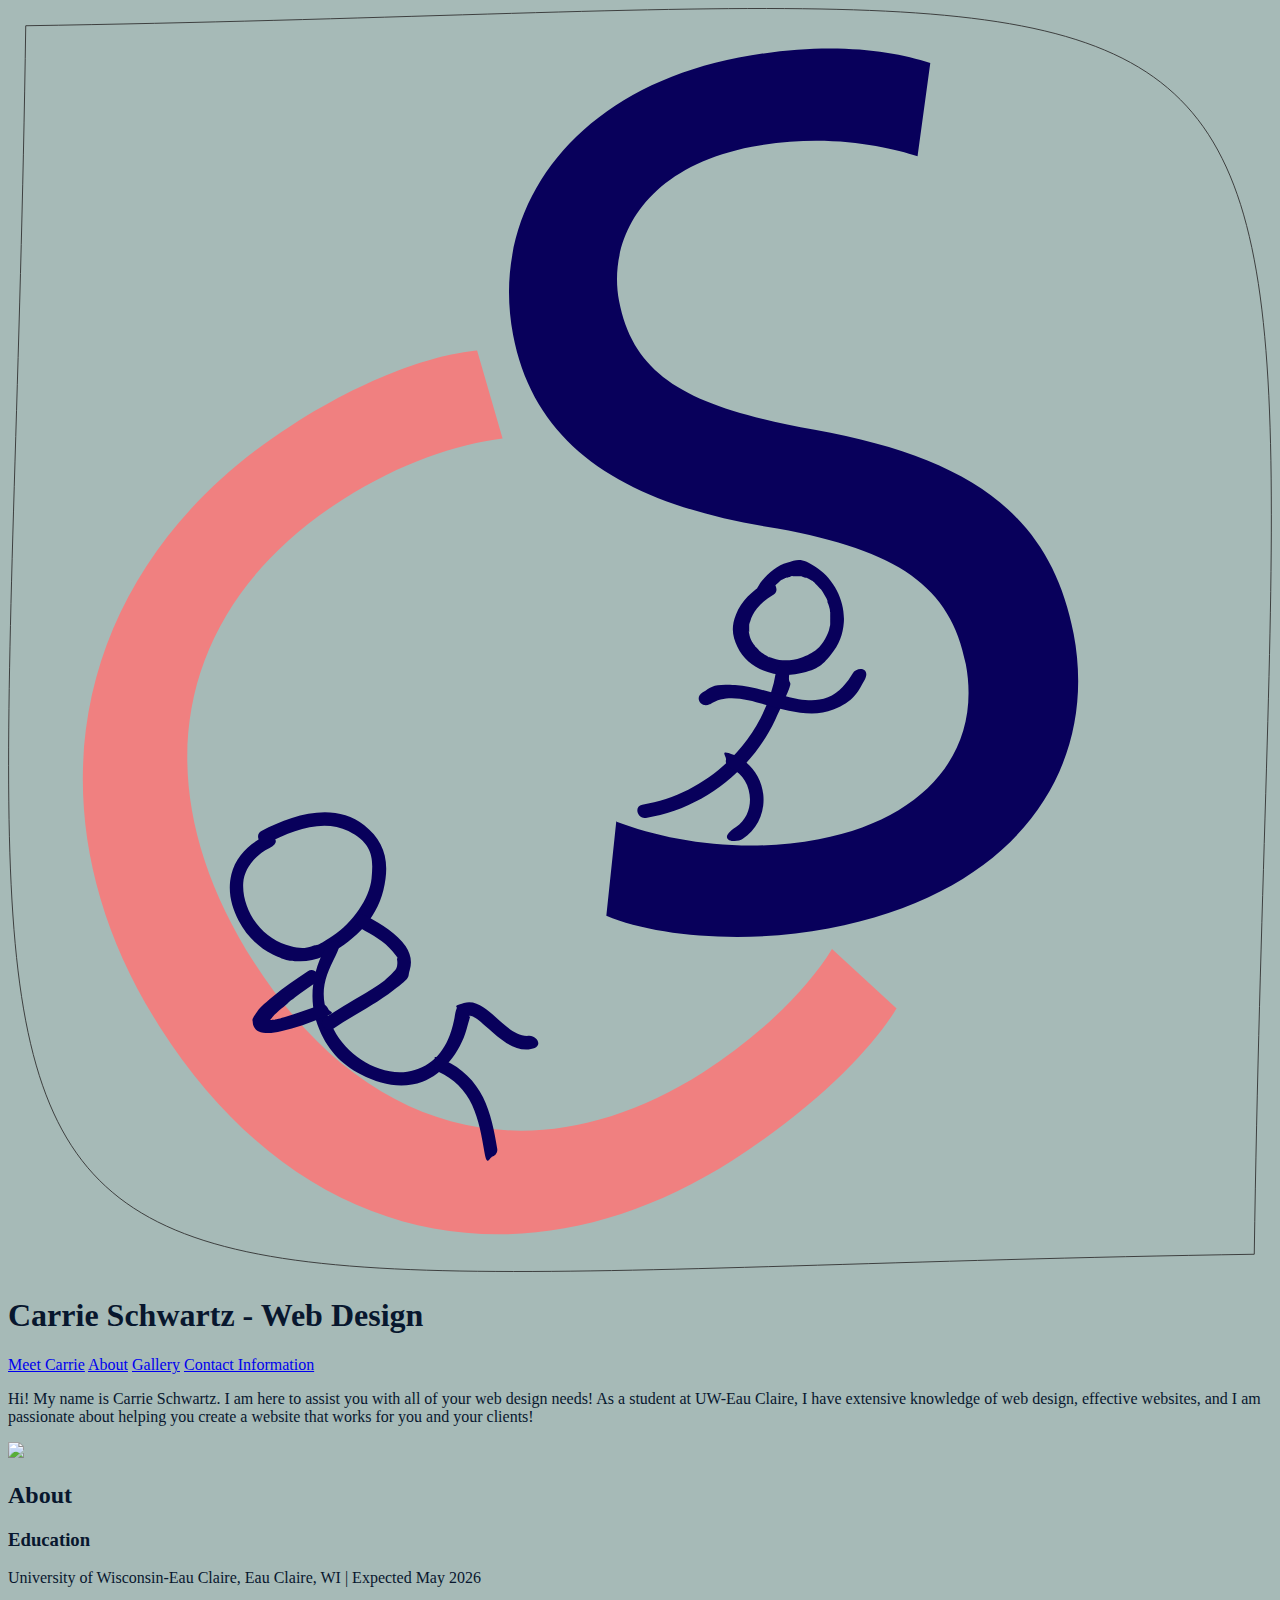
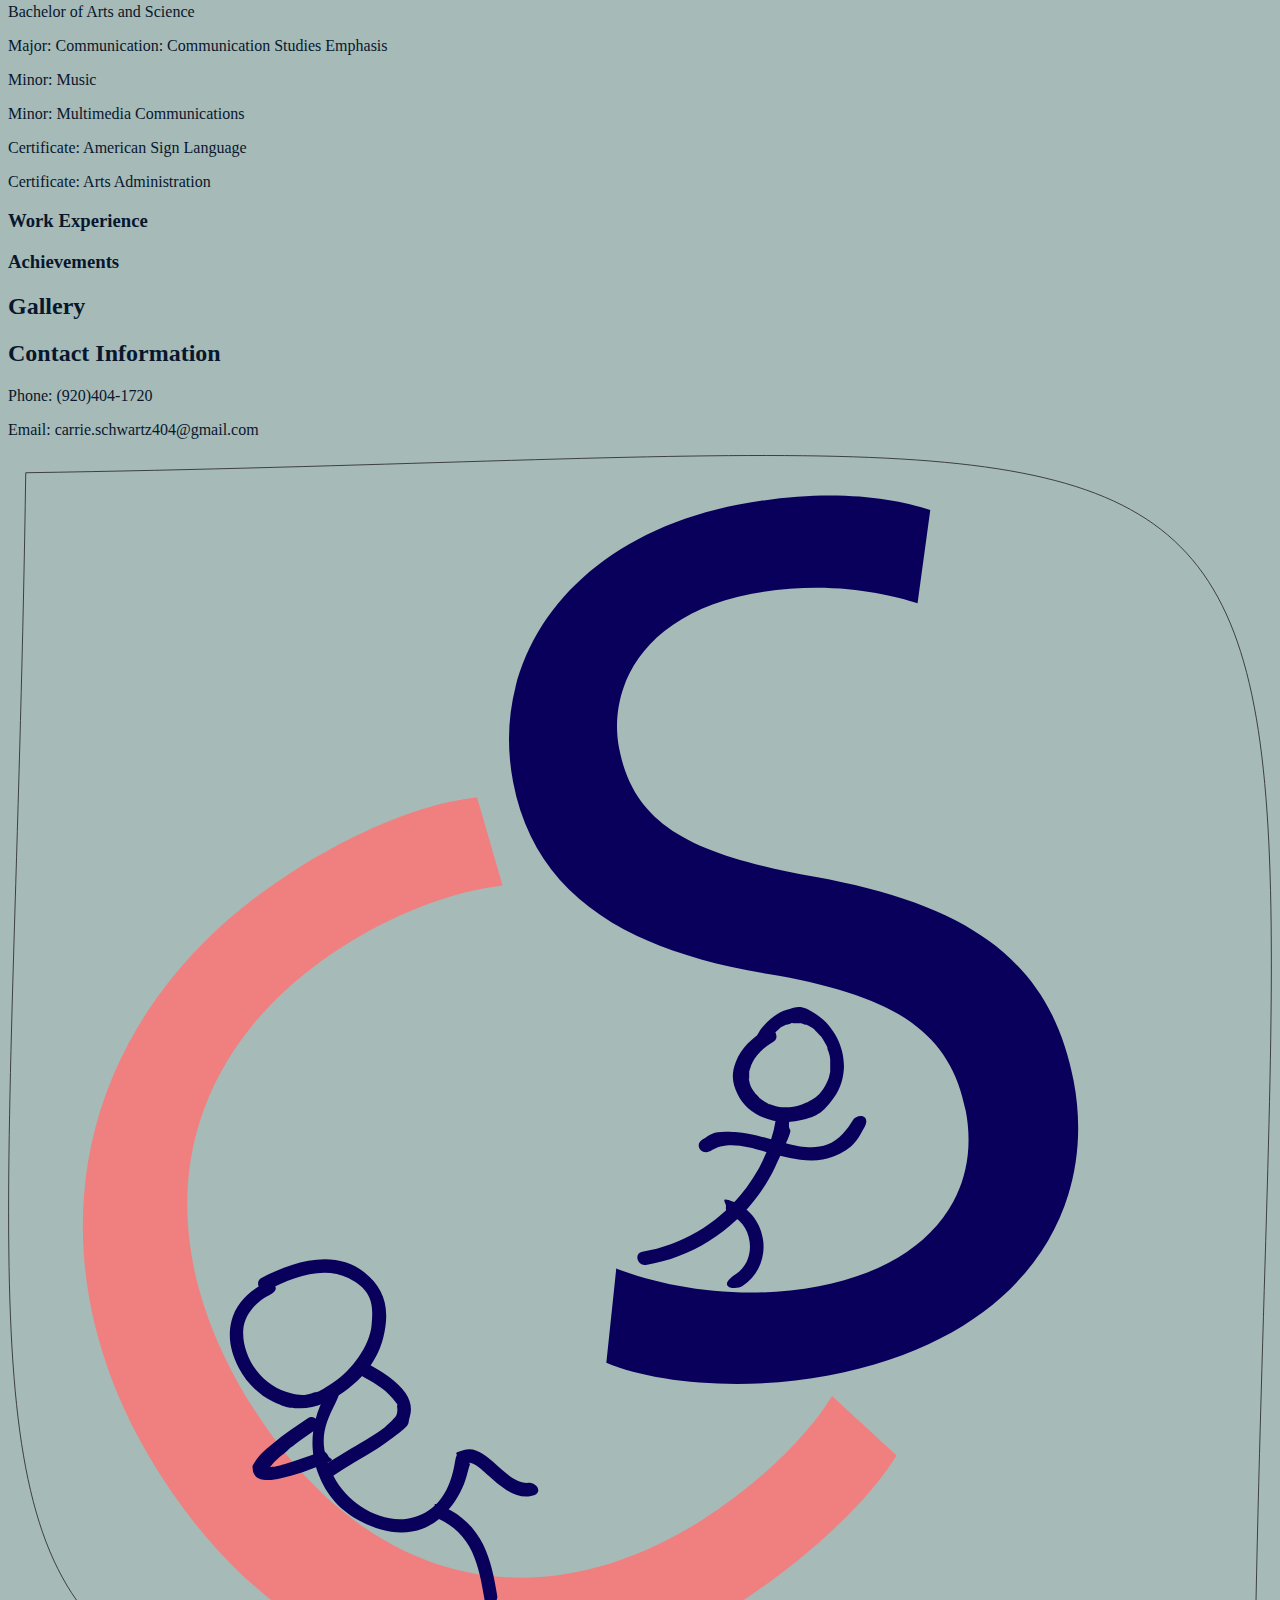
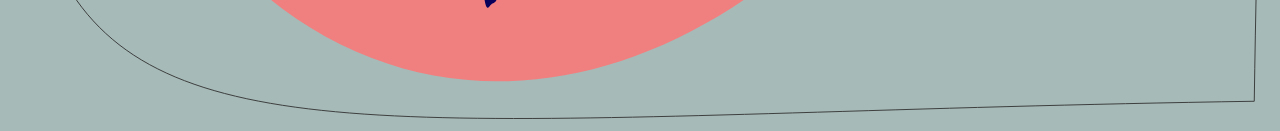
==== Portfolio/index.html @ cb315fde "Portfolio" ====
<!DOCTYPE html>
<html lang="en">
<head>
    <meta charset="UTF-8">
    <meta name="viewport" content="width=device-width, initial-scale=1.0">
    <link rel="stylesheet" href="styles.css">
    <link rel="preconnect" href="https://fonts.googleapis.com">
    <link rel="preconnect" href="https://fonts.gstatic.com" crossorigin>
    <link href="https://fonts.googleapis.com/css2?family=Inknut+Antiqua:wght@300;400;500;600;700;800;900&family=Roboto:ital,wght@0,900;1,900&display=swap" rel="stylesheet">
    <title>Carrie Schwartz Portfolio</title>
</head>
<body>
    <header>
        <img src="Images/PortfolioLogo.svg" alt="Portfolio Logo">
        <h1>Carrie Schwartz - Web Design</h1>
        <nav>
            <a href="#meetcarrie">Meet Carrie</a>
            <a href="#about">About</a>
            <a href="#gallery">Gallery</a>
            <a href="#contactinformation">Contact Information</a>
        </nav>
    </header>
    <main>
        <div id="meetcarrie" class="carrie">
            <p>Hi! My name is Carrie Schwartz. I am here to assist you with all of your web design needs! As a student at UW-Eau Claire, I have extensive knowledge of web design, effective websites, and I am passionate about helping you create a website that works for you and your clients!</p>
            <img src="Images/Carrie">
        </div>
        <div id="about" class="about">
            <h2>About</h2>
            <h3>Education</h3>
                <p>University of Wisconsin-Eau Claire, Eau Claire, WI | Expected May 2026</p>
                <p>Bachelor of Arts and Science</p>
                <p>Major: Communication: Communication Studies Emphasis</p>
                <p>Minor: Music</p>
                <p>Minor: Multimedia Communications</p>
                <p>Certificate: American Sign Language</p>
                <p>Certificate: Arts Administration</p>
            <h3>Work Experience</h3>
            <h3>Achievements</h3>
        </div>
        <div id="gallery" class="gallery">
            <h2>Gallery</h2>
        </div>
    </main>
    <footer>
        <h2 id="contactinformation" class="info">Contact Information</h2>
        <p>Phone: (920)404-1720</p>
        <p>Email: carrie.schwartz404@gmail.com</p>
        <img src="Images/PortfolioLogo.svg" alt="Portfolio Logo">
    </footer>
</body>
</html>
---- Portfolio/styles.css ----
body{
    background-color: #a6bab7;
    color: #08172e;
    font-family: 'Inknut Anitqua';
}
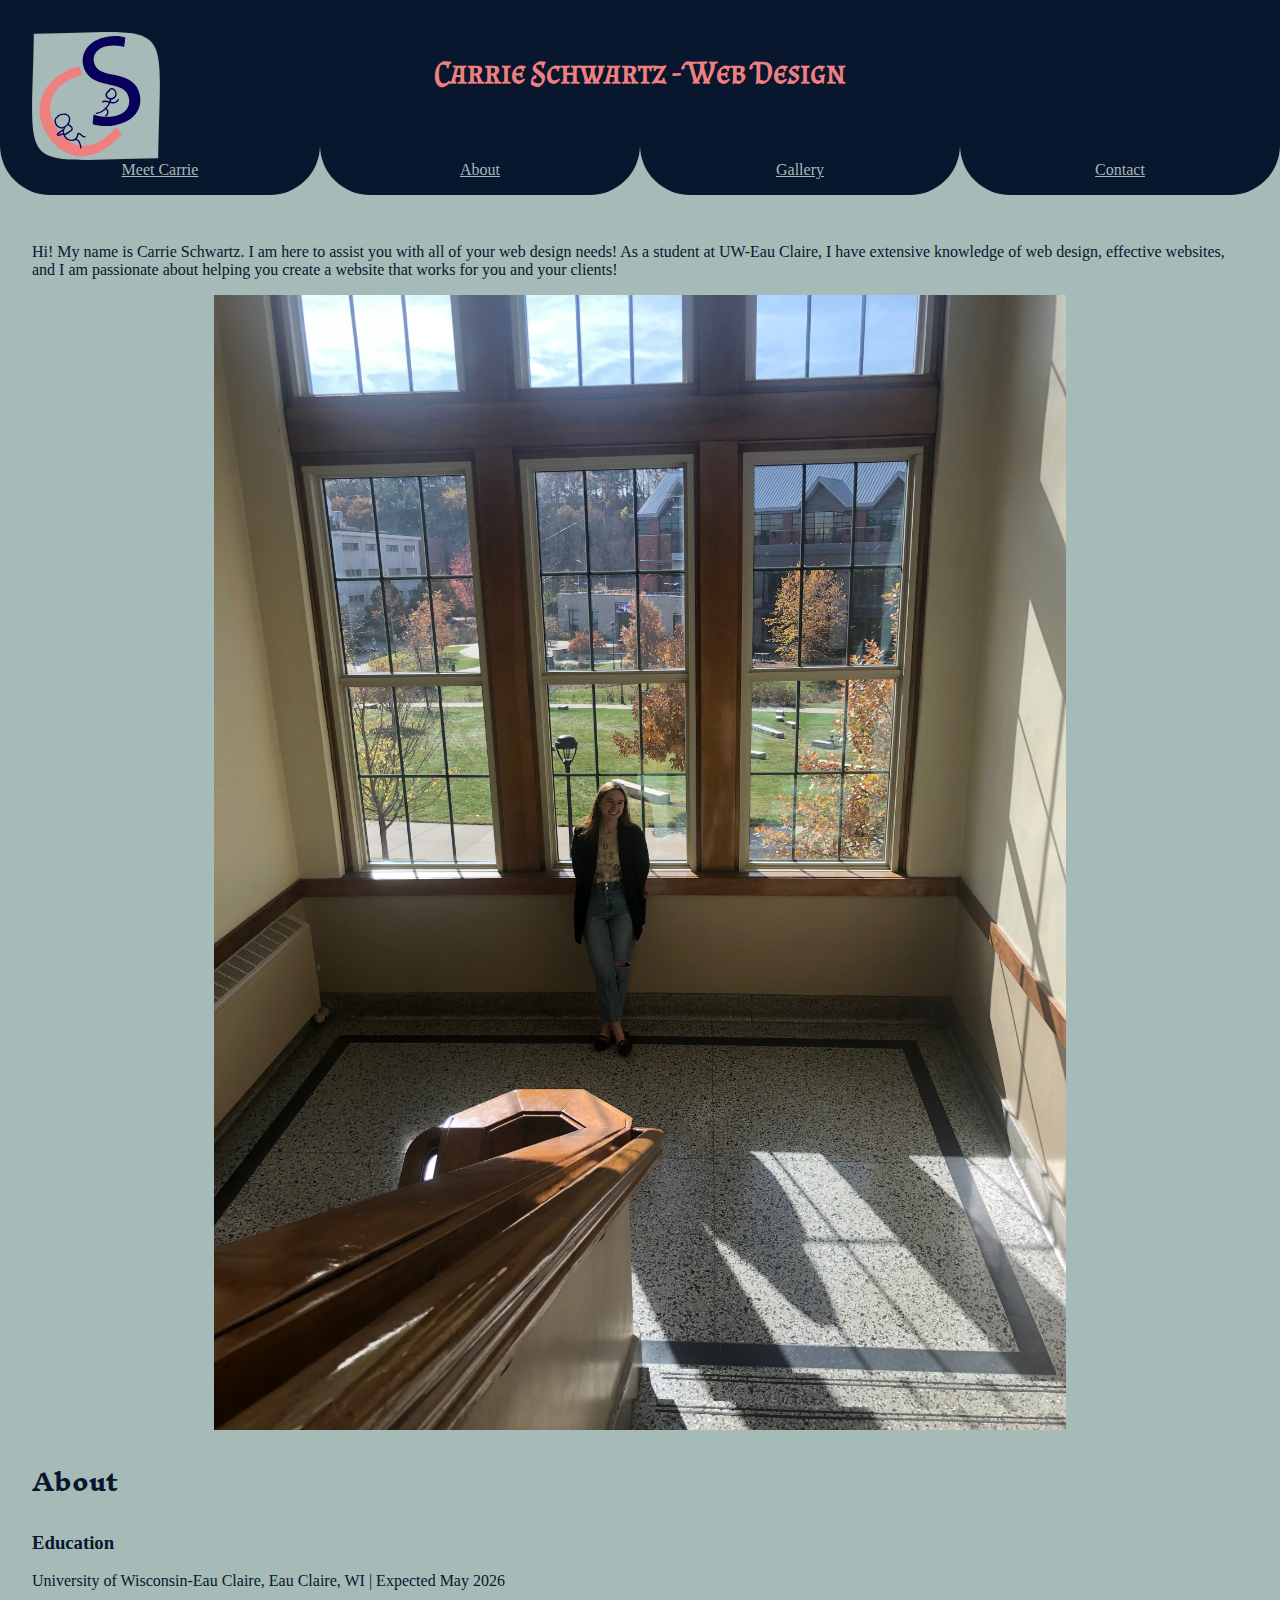
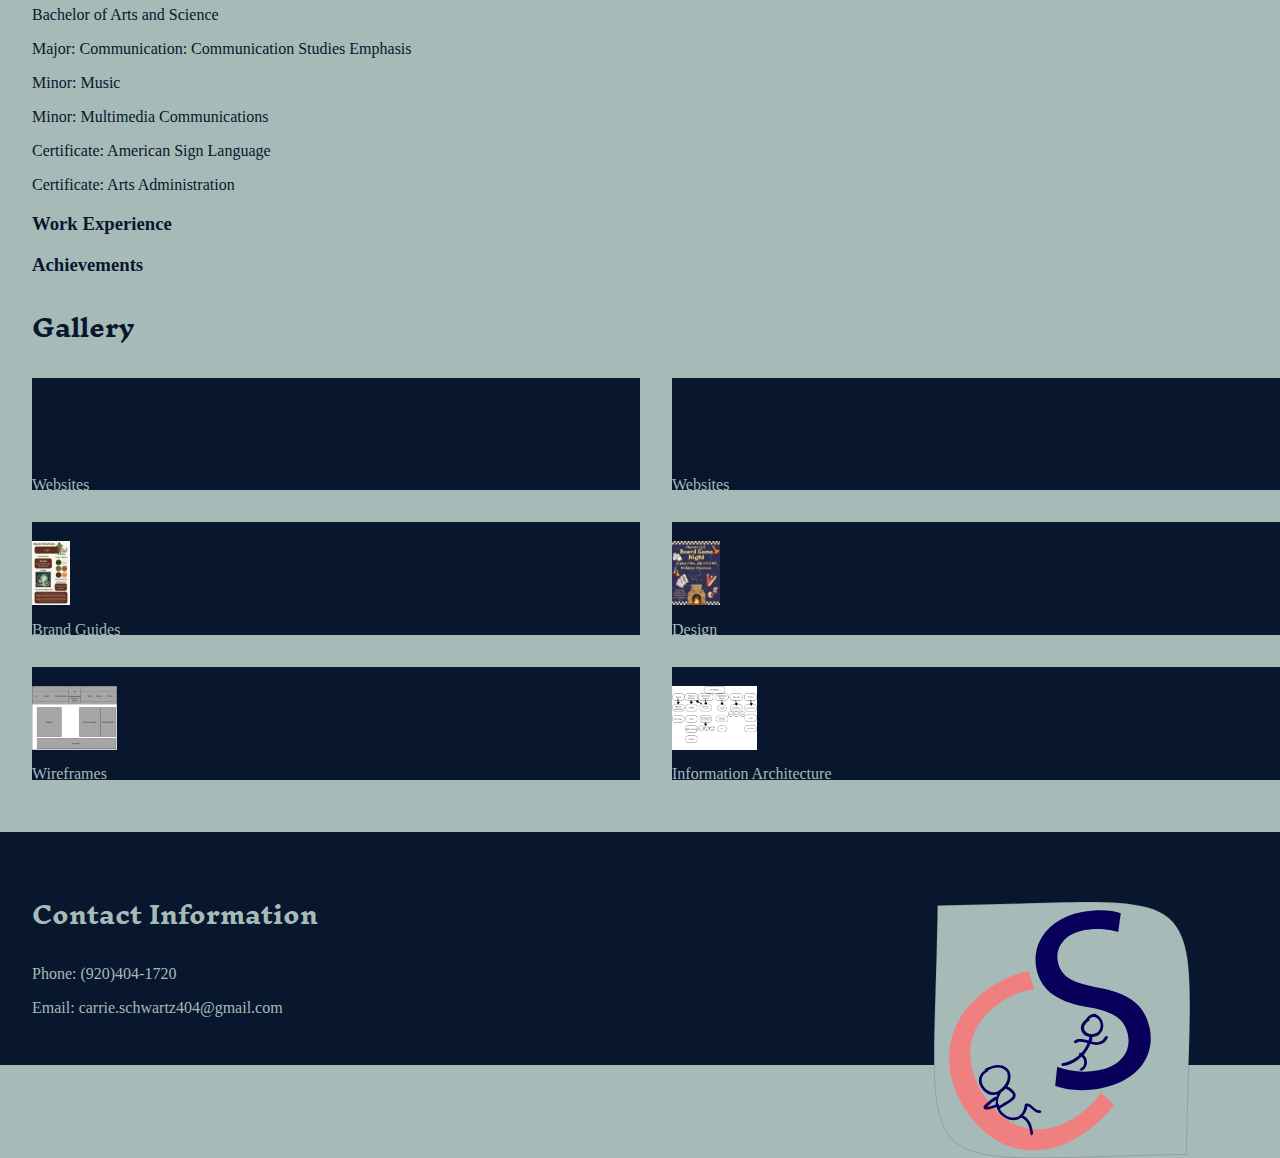
==== commit 604de4d4: "Portfolio" ====
--- a/Portfolio/index.html
+++ b/Portfolio/index.html
@@ -6,24 +6,29 @@
     <link rel="stylesheet" href="styles.css">
     <link rel="preconnect" href="https://fonts.googleapis.com">
     <link rel="preconnect" href="https://fonts.gstatic.com" crossorigin>
-    <link href="https://fonts.googleapis.com/css2?family=Inknut+Antiqua:wght@300;400;500;600;700;800;900&family=Roboto:ital,wght@0,900;1,900&display=swap" rel="stylesheet">
+    <link href="https://fonts.googleapis.com/css2?family=Inknut+Antiqua:wght@300;400;500;600;700;800;900&display=swap" rel="stylesheet">
+    <link rel="preconnect" href="https://fonts.googleapis.com">
+    <link rel="preconnect" href="https://fonts.gstatic.com" crossorigin>
+    <link href="https://fonts.googleapis.com/css2?family=Almendra+SC&display=swap" rel="stylesheet">
     <title>Carrie Schwartz Portfolio</title>
 </head>
 <body>
     <header>
+        <section class="header">
         <img src="Images/PortfolioLogo.svg" alt="Portfolio Logo">
         <h1>Carrie Schwartz - Web Design</h1>
-        <nav>
+        </section>
+        <nav class="scallops">
             <a href="#meetcarrie">Meet Carrie</a>
             <a href="#about">About</a>
             <a href="#gallery">Gallery</a>
-            <a href="#contactinformation">Contact Information</a>
+            <a href="#contactinformation">Contact</a>
         </nav>
     </header>
     <main>
         <div id="meetcarrie" class="carrie">
             <p>Hi! My name is Carrie Schwartz. I am here to assist you with all of your web design needs! As a student at UW-Eau Claire, I have extensive knowledge of web design, effective websites, and I am passionate about helping you create a website that works for you and your clients!</p>
-            <img src="Images/Carrie">
+            <img src="Images/Carrie.jpg" alt="Carrie in front of windows">
         </div>
         <div id="about" class="about">
             <h2>About</h2>
@@ -38,8 +43,32 @@
             <h3>Work Experience</h3>
             <h3>Achievements</h3>
         </div>
-        <div id="gallery" class="gallery">
-            <h2>Gallery</h2>
+        <h2 id="gallery">Gallery</h2>
+        <div class="gallery">
+            <div>
+                <img>
+                <p>Websites</p>
+            </div>
+            <div>
+                <img>
+                <p>Websites</p>
+            </div>
+            <div>
+                <img src="Images/Brand Guide.png" alt="Brand guide example">
+                <p>Brand Guides</p>
+            </div>
+            <div>
+                <img src="Images/Board Game Night.png" alt="example of poster design">
+                <p>Design</p>
+            </div>
+            <div>
+                <img src="Images/OboeBard Wireframes- Desktop.png" alt="Wireframes example">
+                <p>Wireframes</p>
+            </div>
+            <div>
+                <img src="Images/OboeBard (1).png" alt="information artchitecture example">
+                <p>Information Architecture</p>
+            </div>
         </div>
     </main>
     <footer>
--- a/Portfolio/styles.css
+++ b/Portfolio/styles.css
@@ -1,5 +1,79 @@
 body{
     background-color: #a6bab7;
     color: #08172e;
-    font-family: 'Inknut Anitqua';
+    margin:0;
+}
+.header{
+    padding: 2rem;
+    background-color: #08172e;
+    color: #f08080;
+    position: relative;
+}
+.header img{
+    max-width: 10%;
+    align-content: center;
+    position: absolute;
+}
+.scallops{
+    background-color:#a6bab7;
+    display: flex;
+    justify-content: center;
+}
+.scallops a{
+    background-color:#08172e;
+    color:#a6bab7;
+    padding: 1rem 5rem;
+    border-bottom-left-radius: 2000rem;
+    border-bottom-right-radius: 2000rem;
+    flex: 1;
+    text-align: center;
+}
+a:hover{
+    color:#f08080;
+}
+main{
+    padding: 2rem;
+}
+.carrie img{
+    max-width: 70%;
+    display: block;
+    margin:auto;
+}
+h1{
+    font-family: 'Almendra SC', sans-serif;
+    text-align: center;
+}
+h2{
+    font-family: 'Inknut Antiqua', sans-serif;
+}
+footer{
+    background-color:#08172e;
+    color: #a6bab7;
+    padding: 2rem;
+    position: relative;
+}
+footer img{
+    max-width: 20%;
+    position: absolute;
+    right: 7%;
+    top: 30%;
+}
+.gallery{
+    display:grid;
+    grid-template-columns: 50% 50%;
+    grid-template-rows: 33% 33% 33%;
+    gap: 2rem;
+    padding: 0 0 5rem 0;
+}
+.gallery div{
+    background-color: #08172e;
+    color: #a6bab7;
+    display: grid;
+    grid-template-columns: 100;
+    grid-template-rows: 90% 10%;
+    align-items: center;
+}
+.gallery img{
+    max-width: 50%;
+    max-height: 4rem;
 }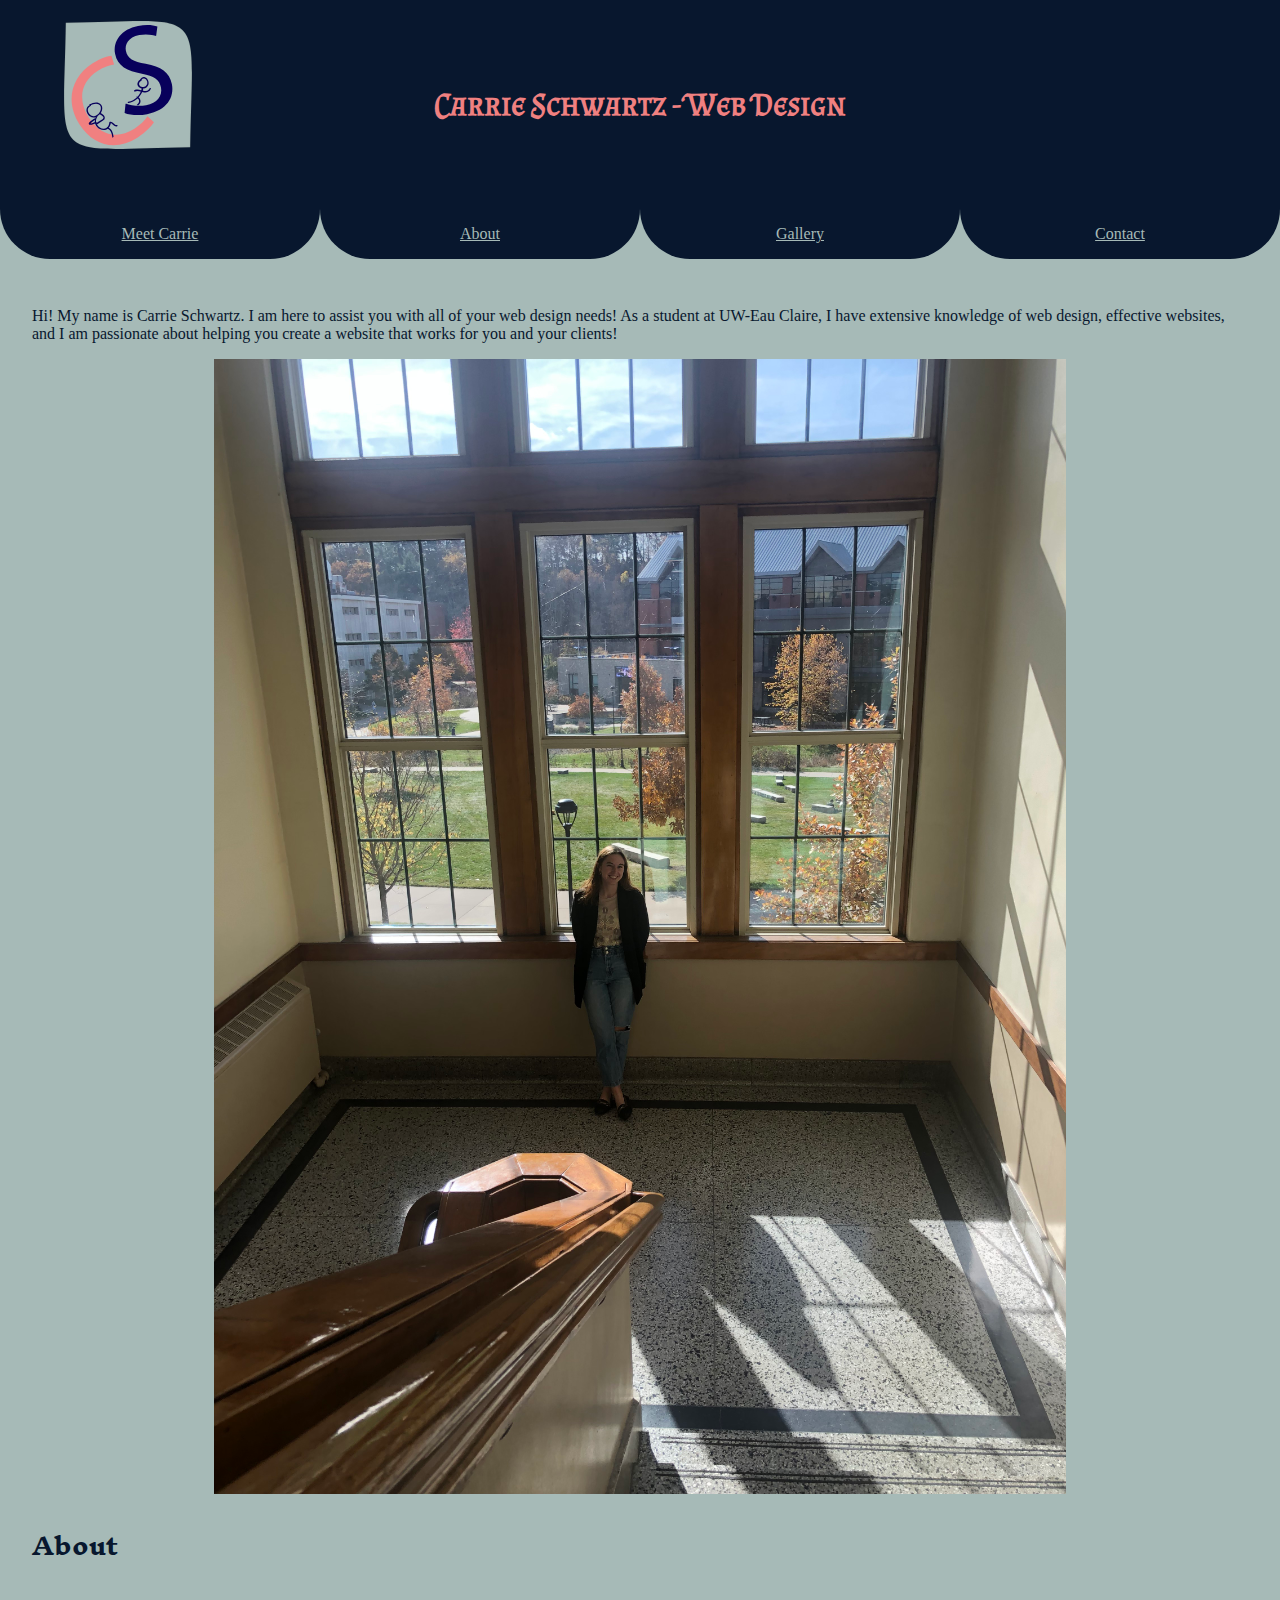
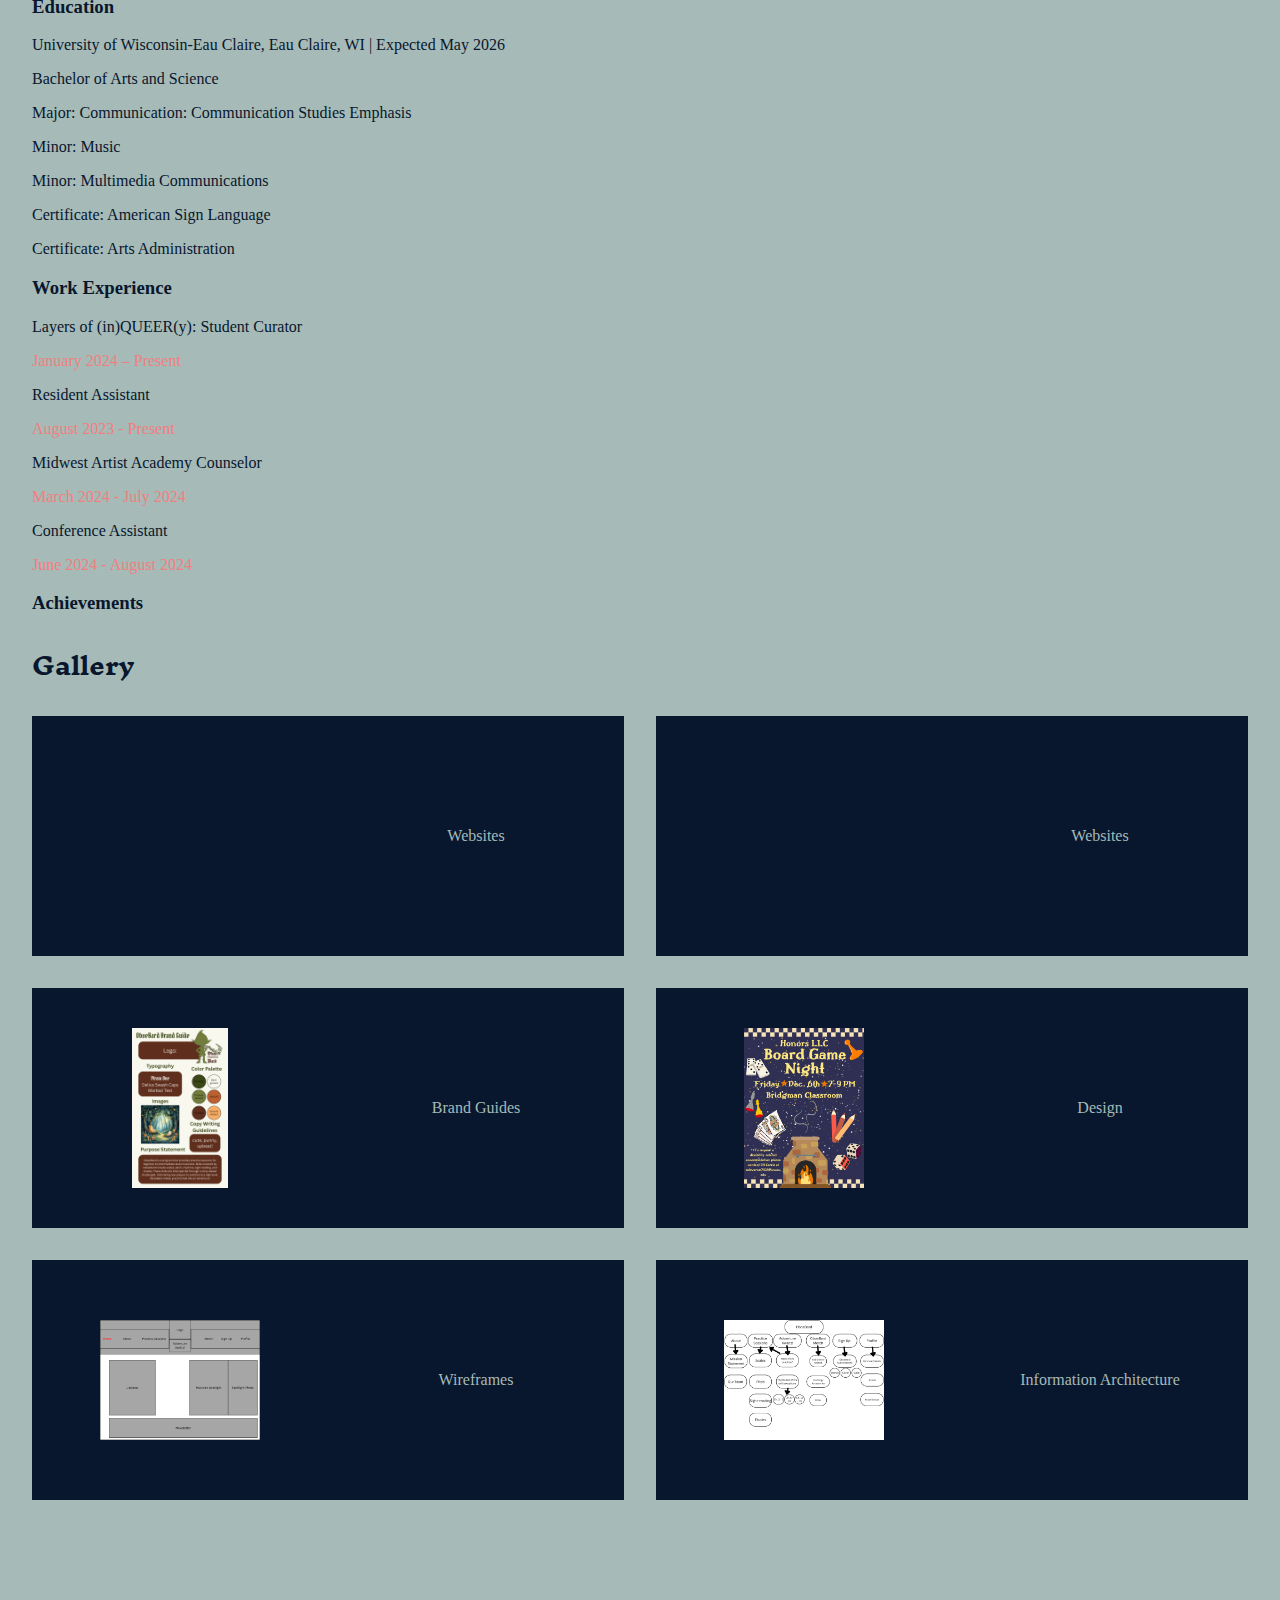
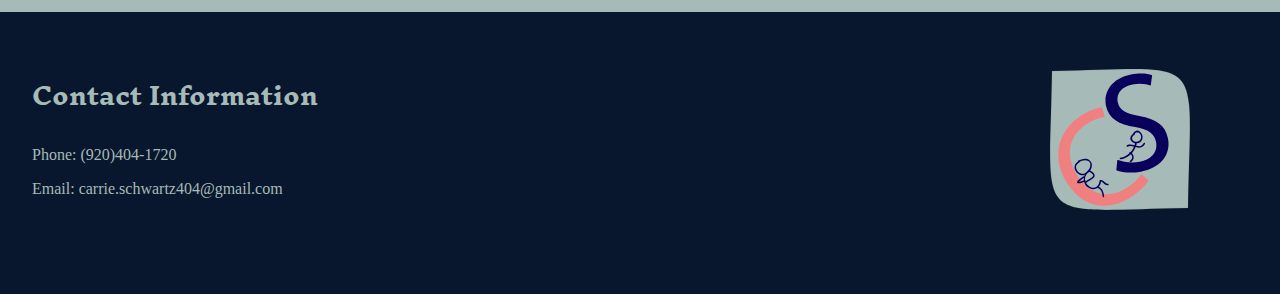
==== commit 621fdcd0: "Portfolio" ====
--- a/Portfolio/index.html
+++ b/Portfolio/index.html
@@ -10,6 +10,11 @@
     <link rel="preconnect" href="https://fonts.googleapis.com">
     <link rel="preconnect" href="https://fonts.gstatic.com" crossorigin>
     <link href="https://fonts.googleapis.com/css2?family=Almendra+SC&display=swap" rel="stylesheet">
+    <link rel="icon" type="image/png" href="/favicon-96x96.png" sizes="96x96" />
+    <link rel="icon" type="image/svg+xml" href="/favicon.svg" />
+    <link rel="shortcut icon" href="/favicon.ico" />
+    <link rel="apple-touch-icon" sizes="180x180" href="/apple-touch-icon.png" />
+    <link rel="manifest" href="/site.webmanifest" />
     <title>Carrie Schwartz Portfolio</title>
 </head>
 <body>
@@ -41,6 +46,16 @@
                 <p>Certificate: American Sign Language</p>
                 <p>Certificate: Arts Administration</p>
             <h3>Work Experience</h3>
+            <div class="work">
+                <p>Layers of (in)QUEER(y): Student Curator</p>
+                <p>January 2024 – Present</p>
+                <p>Resident Assistant</p>
+                <p>August 2023 - Present</p>
+                <p>Midwest Artist Academy Counselor</p>
+                <p>March 2024 - July 2024</p>
+                <p>Conference Assistant</p>
+                <p>June 2024 - August 2024</p>
+            </div>
             <h3>Achievements</h3>
         </div>
         <h2 id="gallery">Gallery</h2>
--- a/Portfolio/styles.css
+++ b/Portfolio/styles.css
@@ -13,6 +13,7 @@
     max-width: 10%;
     align-content: center;
     position: absolute;
+    top: 10%;
 }
 .scallops{
     background-color:#a6bab7;
@@ -22,7 +23,7 @@
 .scallops a{
     background-color:#08172e;
     color:#a6bab7;
-    padding: 1rem 5rem;
+    padding: 1rem 2rem;
     border-bottom-left-radius: 2000rem;
     border-bottom-right-radius: 2000rem;
     flex: 1;
@@ -49,31 +50,44 @@
 footer{
     background-color:#08172e;
     color: #a6bab7;
-    padding: 2rem;
+    padding: 2rem 0 5rem 2rem;
     position: relative;
 }
 footer img{
-    max-width: 20%;
+    max-height: 50%;
     position: absolute;
     right: 7%;
-    top: 30%;
+    bottom: 30%;
 }
 .gallery{
     display:grid;
     grid-template-columns: 50% 50%;
-    grid-template-rows: 33% 33% 33%;
+    grid-template-rows: 15rem 15rem 15rem;
     gap: 2rem;
-    padding: 0 0 5rem 0;
+    padding: 0 2rem 5rem 0;
 }
 .gallery div{
     background-color: #08172e;
     color: #a6bab7;
     display: grid;
-    grid-template-columns: 100;
-    grid-template-rows: 90% 10%;
-    align-items: center;
+    grid-template-columns: 50% 50%;
+    grid-template-rows: 100;
 }
 .gallery img{
-    max-width: 50%;
-    max-height: 4rem;
+    max-width: 10rem;
+    max-height: 10rem;
+    display:block;
+    margin: auto;
+}
+.gallery p{
+    display:block;
+    margin:auto;
+}
+.work p:nth-child(even){
+    color: #f08080;
+}
+@media(min-width:1000px){
+    .header{
+        padding:4rem;
+    }
 }